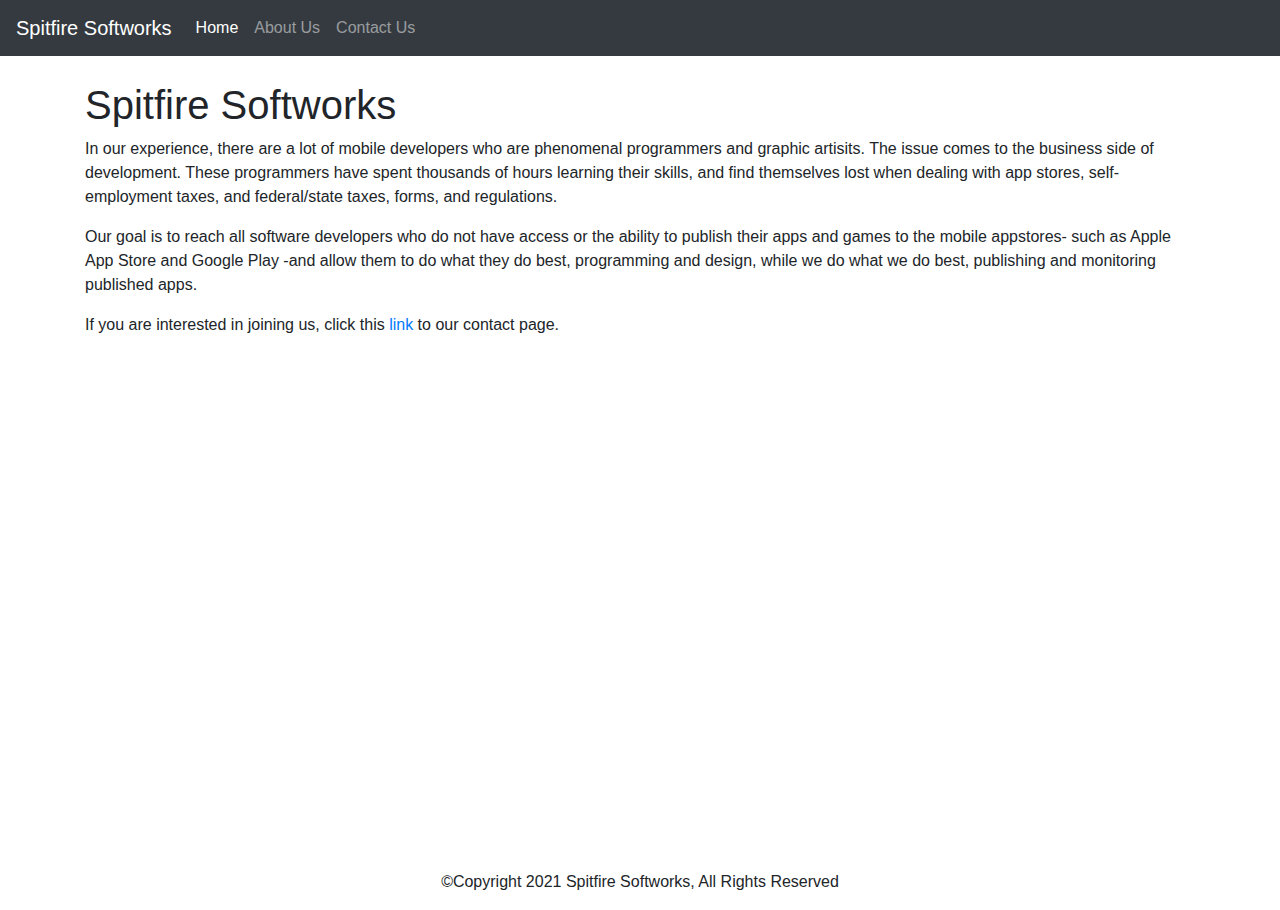
==== index.html @ 48888d7b "Adding files and folders with initial layouts" ====
<!DOCTYPE html>
 <html>

  <head>
    <meta charset="UTF-8">
    <meta name="viewport" content="width=device-width, initial-scale=1">
    <title>Home | Spitfire Softworks</title>
    <!-- Icon from FontAwesome.com, no changes made, License: https://fontawesome.com/license -->
    <link rel="shortcut icon" type="image/x-icon" href="images/laptop-code-solid.svg" />
    <link rel="stylesheet" href="css/bootstrap.css">
    <link rel="stylesheet" href="css/style.css">
  </head>

 <div>
  <body class="arial center">
    <header>
      <nav class="navbar navbar-expand-lg navbar-dark bg-dark">
        <a id="page-title" class="navbar-brand" href="index.html">Spitfire Softworks</a>
        <button class="navbar-toggler" type="button" data-toggle="collapse" data-target="#navbarNav" aria-controls="navbarNav" aria-expanded="false" aria-label="Toggle navigation">
          <span class="navbar-toggler-icon"></span>
        </button>
        <div class="collapse navbar-collapse" id="navbarNav">
          <ul class="navbar-nav">
            <li class="nav-item active">
              <a class="nav-link" href="index.html">Home <span class="sr-only">(current)</span></a>
            </li>
            <li class="nav-item">
              <a class="nav-link" href="about.html">About Us</a>
            </li>
            <li class="nav-item">
              <a class="nav-link" href="contact.html">Contact Us</a>
            </li>
          </ul>
        </div>
      </nav>
    </header>
    <main>
      <div class="container">
        <h1 class="center arial">Spitfire Softworks</h1>
        <p>In our experience, there are a lot of mobile developers who are phenomenal programmers
          and graphic artisits. The issue comes to the business side of development. These programmers have
          spent thousands of hours learning their skills, and find themselves lost when dealing with
          app stores, self-employment taxes, and federal/state taxes, forms, and regulations.</p>
        <p>Our goal is to reach all software developers who do not have access or the ability
          to publish their apps and games to the mobile appstores- such as Apple App Store and Google Play
          -and allow them to do what they do best, programming and design, while we do what we do best,
          publishing and monitoring published apps.</p>
        <p>If you are interested in joining us, click this <a href="contact.html">link</a> to our contact page.</p>
      </div>
      
    </main>
    <footer id="footer">
      <p>&copyCopyright 2021 Spitfire Softworks, All Rights Reserved</p>
          <script src="js/jquery-3.5.1.js"></script>
          <script src="js/bootstrap.js"></script>
          <script src="js/script.js"></script>
    </footer>
  </body>
 </div>

</html>
---- css/style.css ----
header {
    margin-bottom: 25px;
}

footer {
    text-align: center;
}

.footer{
    position: relative;
  margin-top: -150px; /* negative value of footer height */
  height: 150px;
  clear:both;
  padding-top:20px;
}
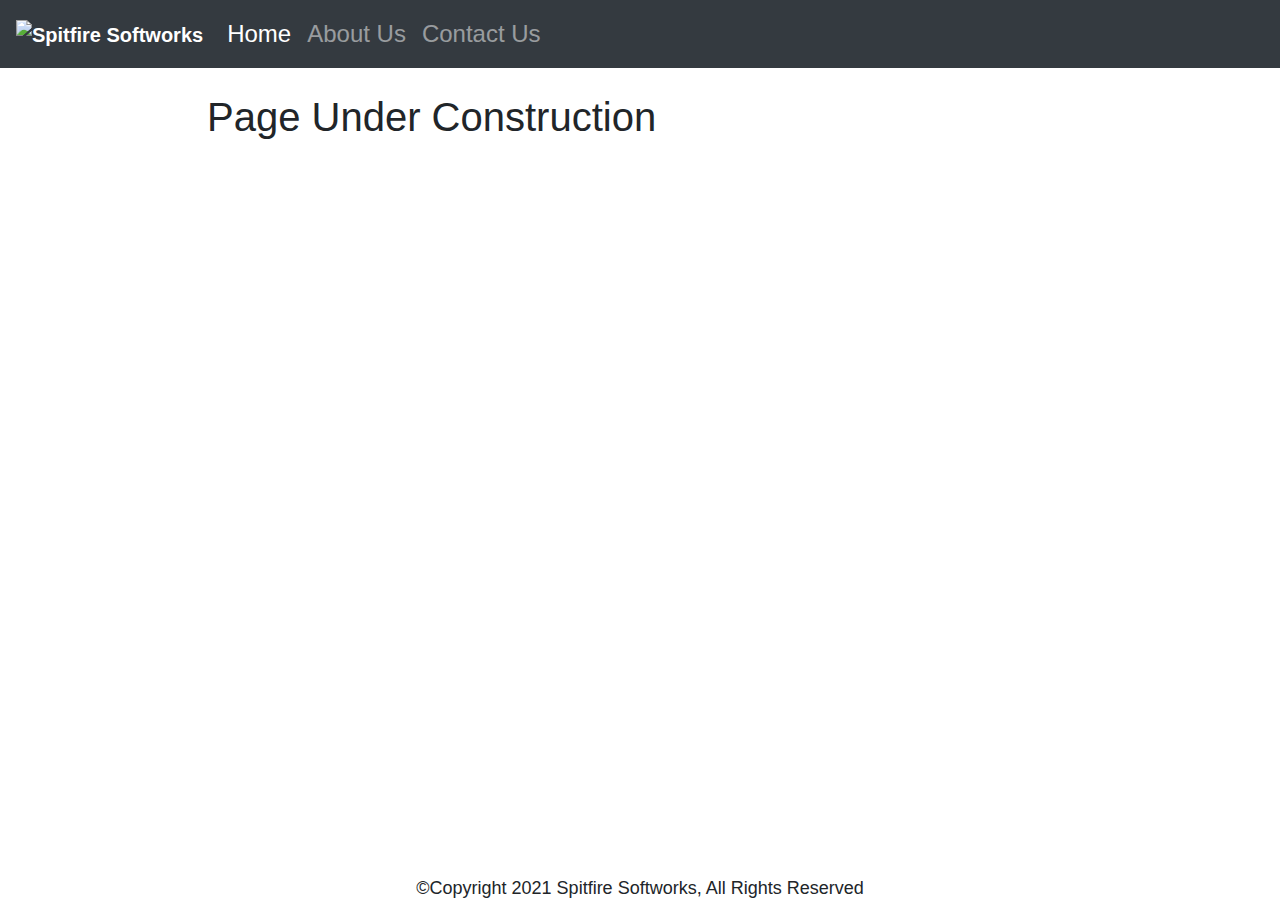
==== commit c7e5d753: "Initial branch commit" ====
--- a/index.html
+++ b/index.html
@@ -15,12 +15,12 @@
   <body class="arial center">
     <header>
       <nav class="navbar navbar-expand-lg navbar-dark bg-dark">
-        <a id="page-title" class="navbar-brand" href="index.html">Spitfire Softworks</a>
+        <a id="page-title" class="navbar-brand" href="index.html"><img src="images/spitfiresoftworkslogo_transparent_cropped_white.png" alt="Spitfire Softworks"></a>
         <button class="navbar-toggler" type="button" data-toggle="collapse" data-target="#navbarNav" aria-controls="navbarNav" aria-expanded="false" aria-label="Toggle navigation">
           <span class="navbar-toggler-icon"></span>
         </button>
         <div class="collapse navbar-collapse" id="navbarNav">
-          <ul class="navbar-nav">
+          <ul class="navbar-nav" id="navbar">
             <li class="nav-item active">
               <a class="nav-link" href="index.html">Home <span class="sr-only">(current)</span></a>
             </li>
@@ -35,17 +35,8 @@
       </nav>
     </header>
     <main>
-      <div class="container">
-        <h1 class="center arial">Spitfire Softworks</h1>
-        <p>In our experience, there are a lot of mobile developers who are phenomenal programmers
-          and graphic artisits. The issue comes to the business side of development. These programmers have
-          spent thousands of hours learning their skills, and find themselves lost when dealing with
-          app stores, self-employment taxes, and federal/state taxes, forms, and regulations.</p>
-        <p>Our goal is to reach all software developers who do not have access or the ability
-          to publish their apps and games to the mobile appstores- such as Apple App Store and Google Play
-          -and allow them to do what they do best, programming and design, while we do what we do best,
-          publishing and monitoring published apps.</p>
-        <p>If you are interested in joining us, click this <a href="contact.html">link</a> to our contact page.</p>
+      <div class="container" id="main-content">
+        <h1>Page Under Construction</h1> 
       </div>
       
     </main>
--- a/css/style.css
+++ b/css/style.css
@@ -4,6 +4,7 @@
 
 footer {
     text-align: center;
+    font-size: 0.75em;
 }
 
 .footer{
@@ -12,4 +13,42 @@
   height: 150px;
   clear:both;
   padding-top:20px;
-}+}
+
+body {
+    /* background-color: slategray; */
+    font-size: 1.5em;
+}
+
+a {
+    text-decoration: none;
+    color: #212529;
+}
+
+a:hover {
+    text-decoration: none;
+    color: #606366;
+}
+
+#page-title {
+    font-weight: 800;
+}
+
+.container {
+    @media (max-width: 480px) {
+        width: 100%;
+    }
+    @media (min-width: 481px) {
+        width: 70%;
+    }
+}
+
+.social-icon {
+    width: 25px;
+    margin: 25px;
+}
+
+.img-fluid {
+    width: auto;
+    height: 300px;
+}
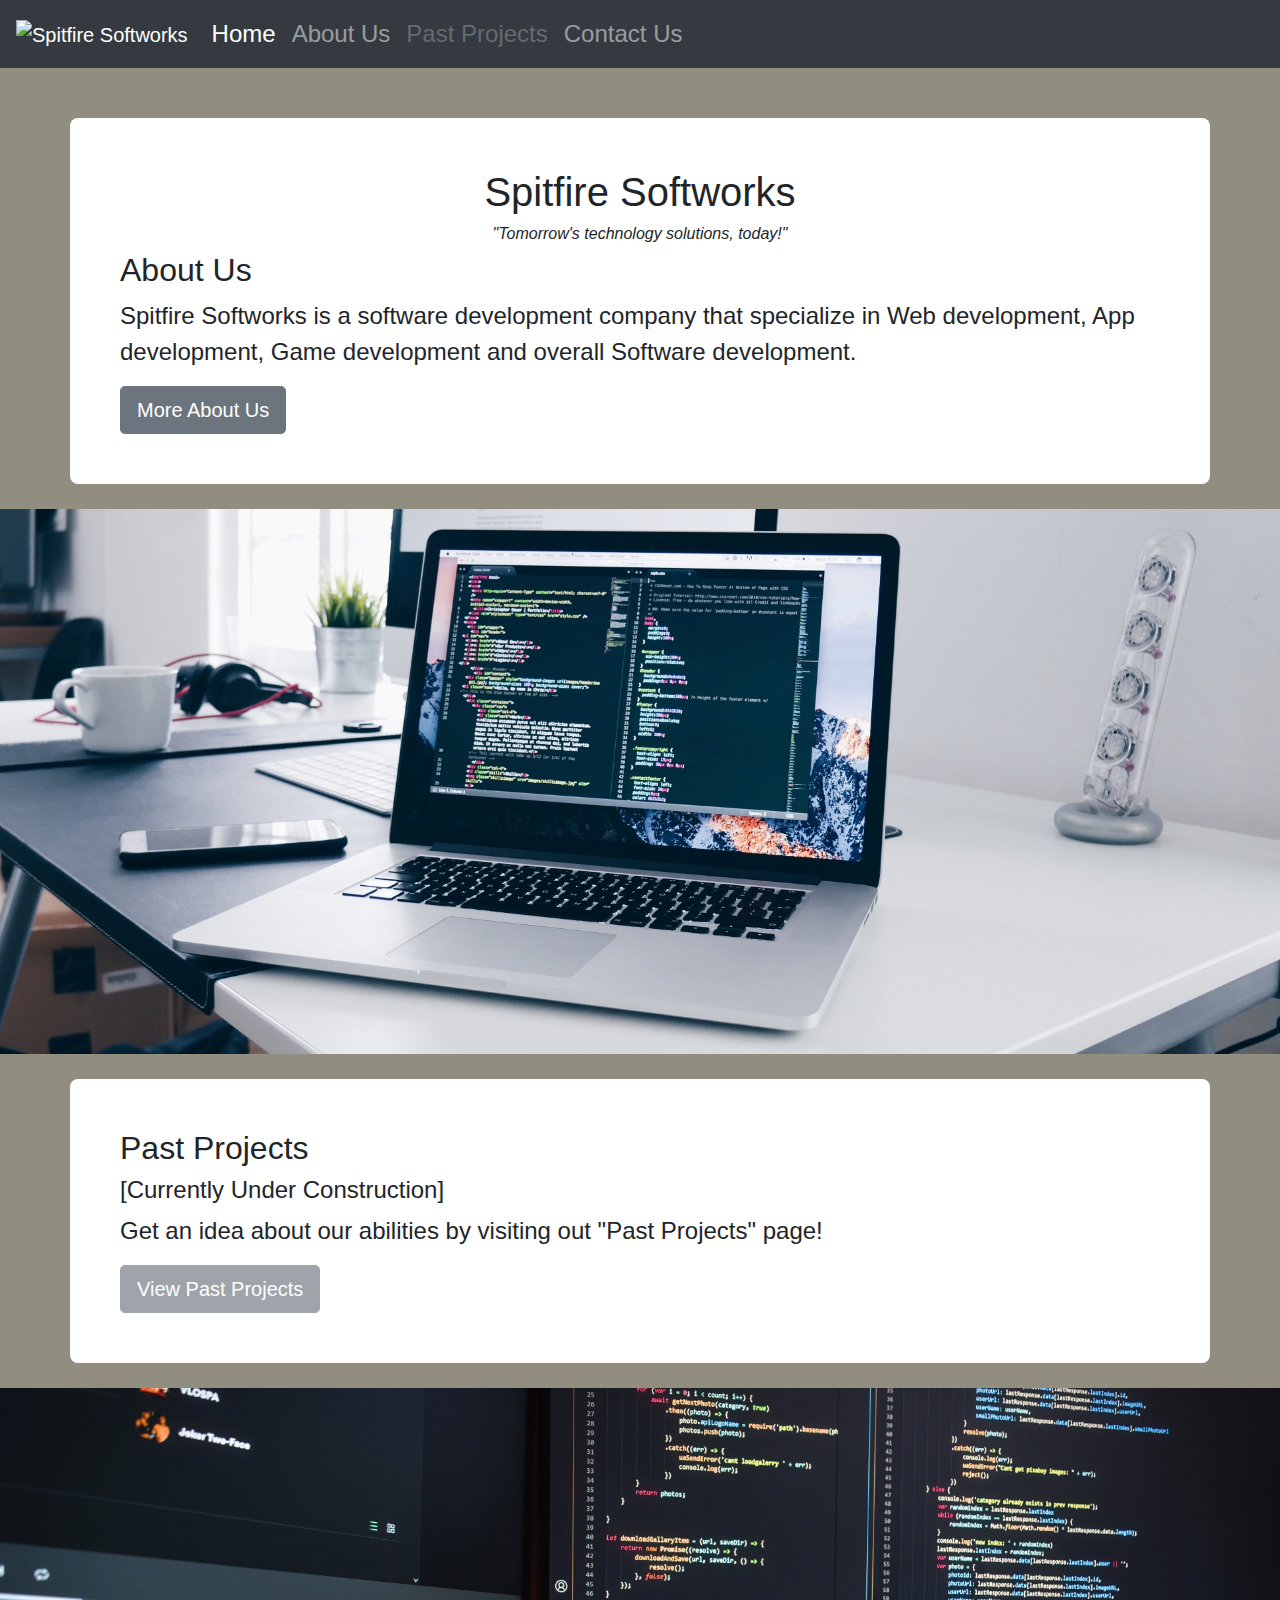
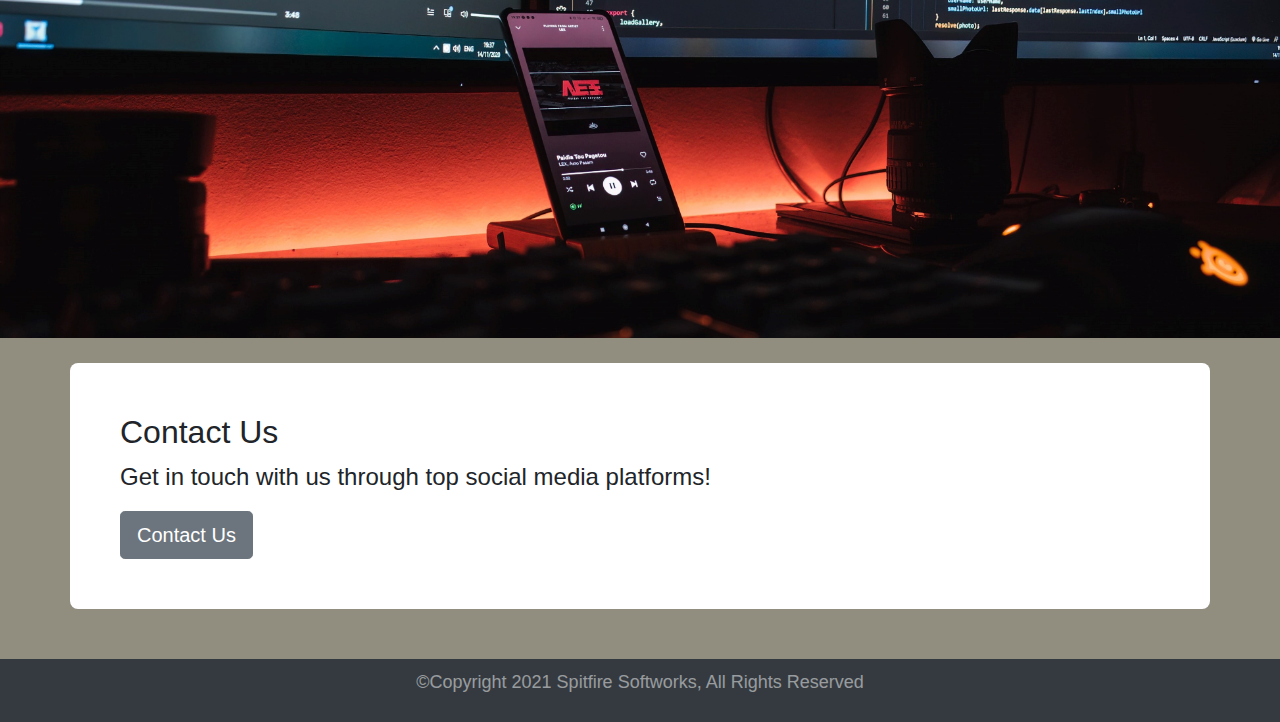
==== commit 1332026a: "Added information and photos" ====
--- a/index.html
+++ b/index.html
@@ -15,7 +15,7 @@
   <body class="arial center">
     <header>
       <nav class="navbar navbar-expand-lg navbar-dark bg-dark">
-        <a id="page-title" class="navbar-brand" href="index.html"><img src="images/spitfiresoftworkslogo_transparent_cropped_white.png" alt="Spitfire Softworks"></a>
+        <a class="navbar-brand" href="index.html"><img id="header-image" src="images/spitfiresoftworkslogo_transparent_cropped_white.png" alt="Spitfire Softworks"></a>
         <button class="navbar-toggler" type="button" data-toggle="collapse" data-target="#navbarNav" aria-controls="navbarNav" aria-expanded="false" aria-label="Toggle navigation">
           <span class="navbar-toggler-icon"></span>
         </button>
@@ -28,6 +28,9 @@
               <a class="nav-link" href="about.html">About Us</a>
             </li>
             <li class="nav-item">
+              <a class="nav-link disabled" href="projects.html">Past Projects</a>
+            </li>
+            <li class="nav-item">
               <a class="nav-link" href="contact.html">Contact Us</a>
             </li>
           </ul>
@@ -35,10 +38,46 @@
       </nav>
     </header>
     <main>
-      <div class="container" id="main-content">
-        <h1>Page Under Construction</h1> 
+      <div class="container">
+        <span class="home-title">
+          <h1>Spitfire Softworks</h1>
+          <h6><em>"Tomorrow's technology solutions, today!"</em></h6>
+        </span>
+        <span>
+          <h2>About Us</h2>
+          <p>Spitfire Softworks is a software development company that specialize in Web development, App development, 
+            Game development and overall Software development.</p>
+          <a href="about.html" role="button" class="btn btn-secondary btn-lg" >More About Us</a>
+        </span>
       </div>
-      
+
+      <span>
+        <!-- Photo by Christopher Gower on Unsplash -->
+        <img src="images/background-wallpaper-computer.jpg" alt="" class="background-images">
+      </span>
+
+      <div class="container">
+        <h2>Past Projects</h2>
+        <h4>[Currently Under Construction]</h4>
+        <p>Get an idea about our abilities by visiting out "Past Projects" page! </p>
+        <a href="projects.html" role="button" class="btn btn-secondary btn-lg disabled" >View Past Projects</a>
+      </div>
+
+      <span>
+        <!-- Photo by Fotis Fotopoulos on Unsplash -->
+        <img src="images/background-wallpaper-phonecomputer.jpg" alt="" class="background-images">
+      </span>
+
+      <div class="container">
+        <span>
+          <h2>Contact Us</h2>
+          <p>
+            Get in touch with us through top social media platforms!
+          </p>
+          
+          <a href="contact.html" role="button" class="btn btn-secondary btn-lg" >Contact Us</a>
+        </span>
+      </div>
     </main>
     <footer id="footer">
       <p>&copyCopyright 2021 Spitfire Softworks, All Rights Reserved</p>
--- a/css/style.css
+++ b/css/style.css
@@ -1,10 +1,19 @@
-header {
-    margin-bottom: 25px;
+main {
+    padding-top: 25px;
+    padding-bottom: 25px;
+}
+
+#header-image {
+    width: 125px;
 }
 
 footer {
+    margin-top: 0;
+    padding: 10px;
     text-align: center;
     font-size: 0.75em;
+    background-color: #343a40;
+    color: rgba(255, 255, 255, 0.5);
 }
 
 .footer{
@@ -16,8 +25,8 @@
 }
 
 body {
-    /* background-color: slategray; */
     font-size: 1.5em;
+    background-color: #918E80;
 }
 
 a {
@@ -30,17 +39,18 @@
     color: #606366;
 }
 
-#page-title {
-    font-weight: 800;
+#navbar a:hover, .nav-link {
+    text-decoration: none;
 }
 
 .container {
-    @media (max-width: 480px) {
-        width: 100%;
-    }
-    @media (min-width: 481px) {
-        width: 70%;
-    }
+    @media (max-width: 480px;) {width:100%;};
+    @media (min-width: 481px;) {width:70%;};
+    background-color: rgba(255,255,255,1);
+    padding: 50px;
+    margin-bottom: 25px;
+    margin-top: 25px;
+    border-radius: 8px;
 }
 
 .social-icon {
@@ -52,3 +62,11 @@
     width: auto;
     height: 300px;
 }
+
+.home-title {
+    text-align: center;
+}
+
+.background-images {
+    width: 100%;
+}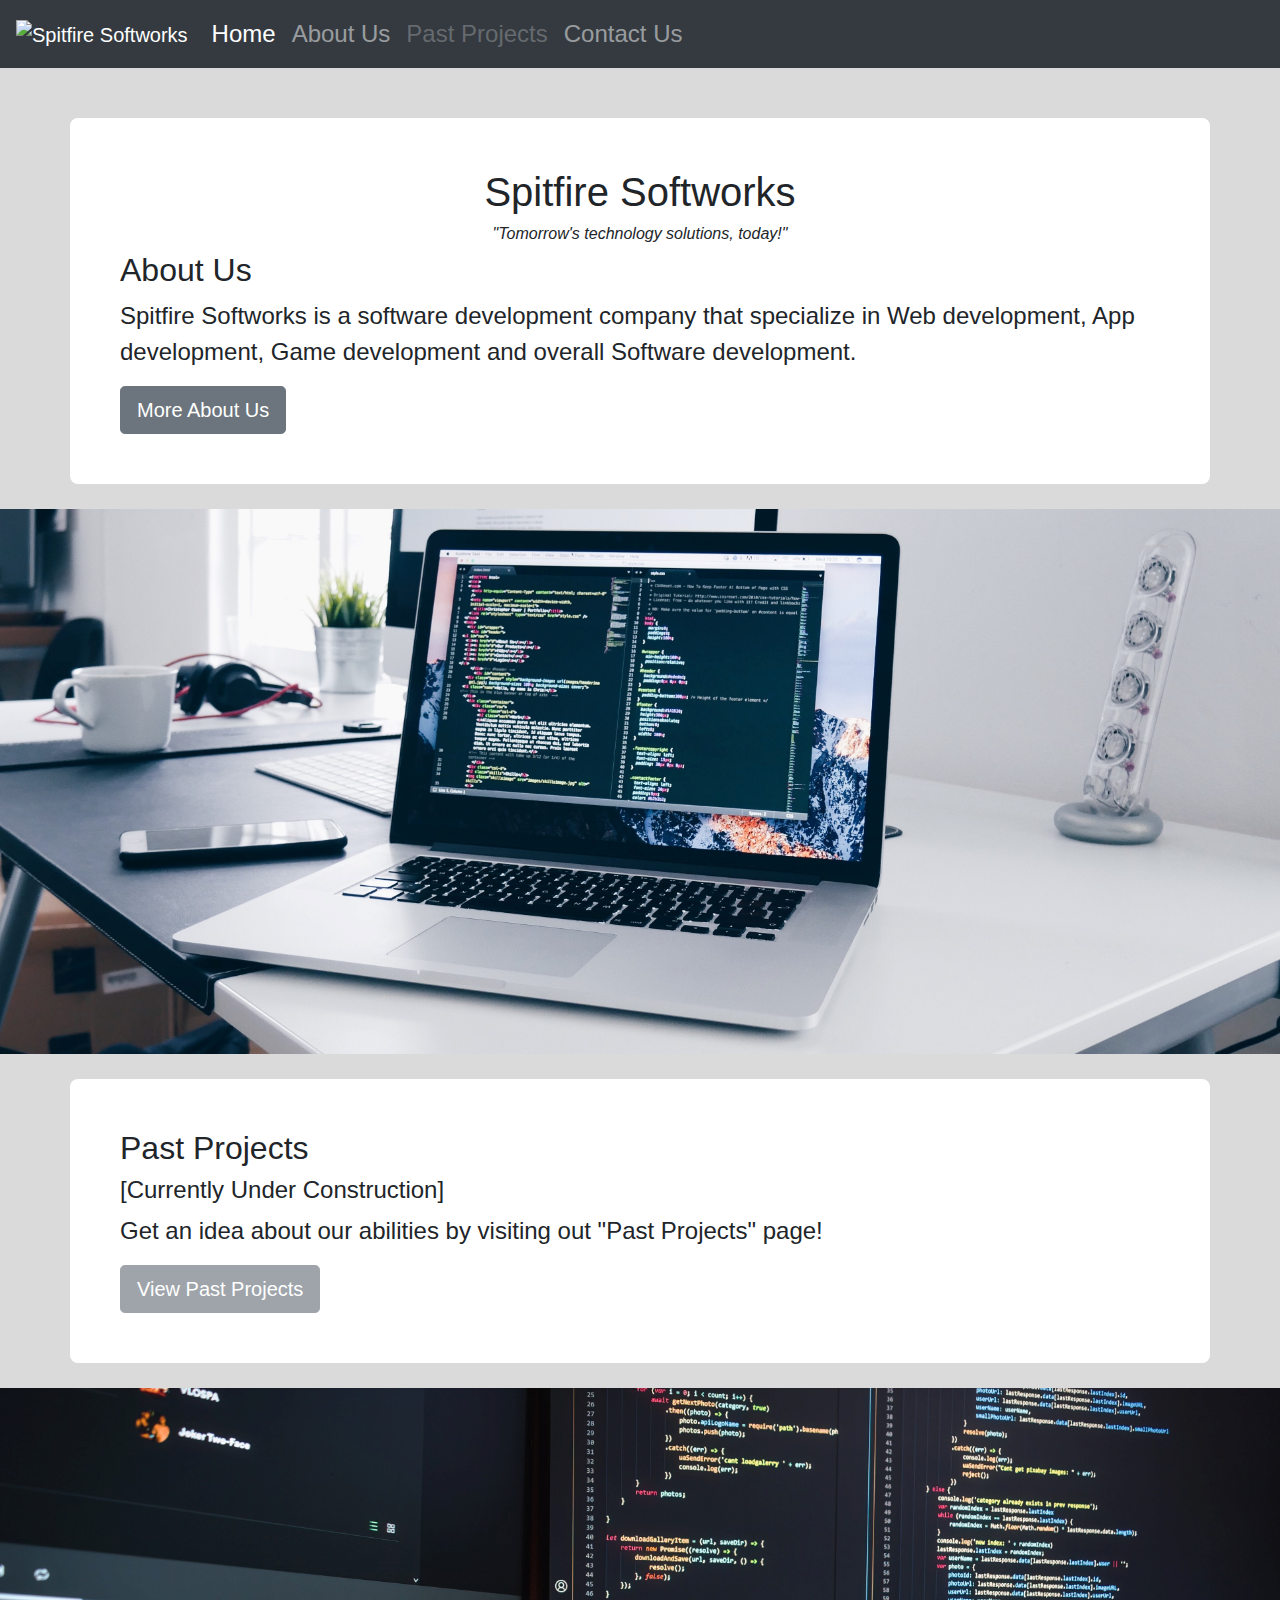
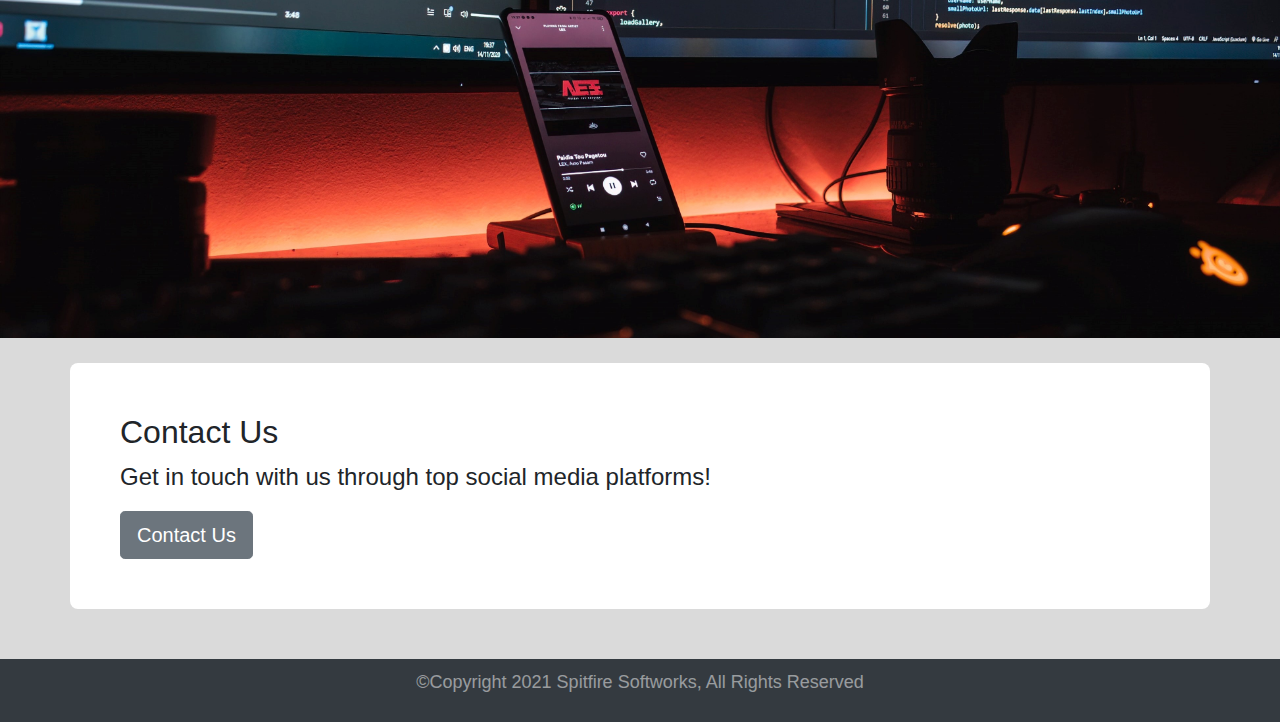
==== commit 6a4be4ec: "Merge pull request #3 from SpitfireSoftworks/adrianqjohnson-working" ====
--- a/index.html
+++ b/index.html
@@ -39,7 +39,7 @@
     </header>
     <main>
       <div class="container">
-        <span class="home-title">
+        <span class="center-text">
           <h1>Spitfire Softworks</h1>
           <h6><em>"Tomorrow's technology solutions, today!"</em></h6>
         </span>
--- a/css/style.css
+++ b/css/style.css
@@ -26,7 +26,7 @@
 
 body {
     font-size: 1.5em;
-    background-color: #918E80;
+    background-color: #dadada;
 }
 
 a {
@@ -63,7 +63,7 @@
     height: 300px;
 }
 
-.home-title {
+.center-text {
     text-align: center;
 }
 
